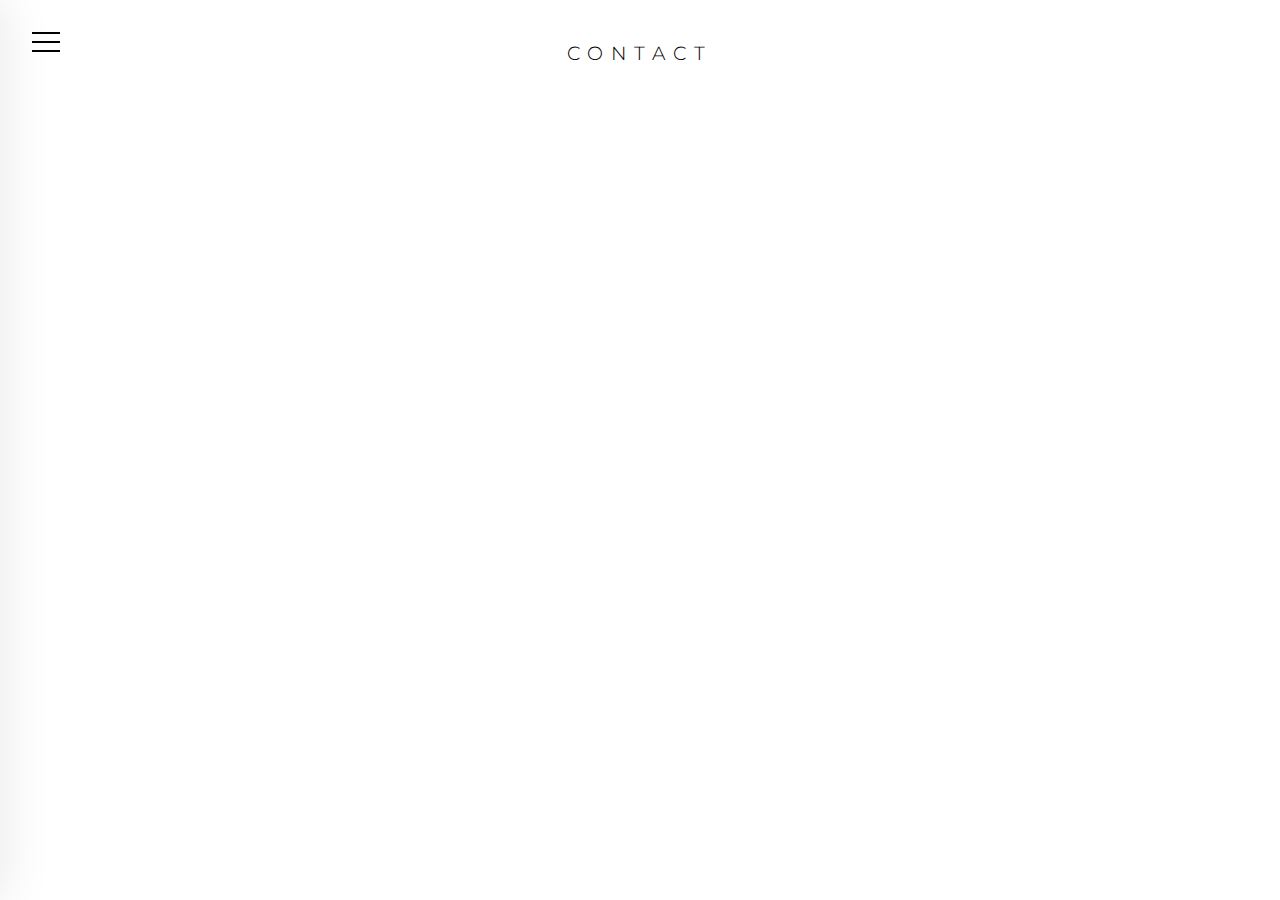
==== contact.html @ 6de10604 "Add files via upload" ====
<!DOCTYPE html>
<html lang="en">
<head>
    <meta charset="UTF-8">
    <meta name="viewport" content="width=device-width, initial-scale=1.0">
    <title>Contact - NIE</title>
    <link rel="stylesheet" href="styles.css">
    <link rel="preconnect" href="https://fonts.googleapis.com">
    <link rel="preconnect" href="https://fonts.gstatic.com" crossorigin>
    <link href="https://fonts.googleapis.com/css2?family=Montserrat:wght@200;300;400&display=swap" rel="stylesheet">
</head>
<body>
    <div class="burger-menu">
        <div class="burger-icon">
            <span></span>
            <span></span>
            <span></span>
        </div>
    </div>

    <nav class="side-menu">
        <div class="menu-items">
            <a href="index.html">Home</a>
            <a href="products.html">Collection</a>
            <a href="contact.html" class="active">Contact</a>
        </div>
    </nav>

    <main class="contact-page">
        <div class="contact-content">
            <h1>Contact</h1>
            <div class="contact-methods">
                <div class="contact-method">
                    <h2>WeChat</h2>
                    <p>NNIIEE001</p>
                </div>
                <div class="contact-method">
                    <h2>Taobao Store</h2>
                    <a href="https://shop473803271.world.taobao.com/" target="_blank" class="store-link">Visit Store</a>
                </div>
            </div>
        </div>
    </main>

    <script src="navigation.js"></script>
    <div class="page-title">Contact</div>
    <script src="cursor.js"></script>
</body>
</html>
---- styles.css ----
/* Base Styles */
:root {
    --background-color: #ffffff;
    --text-color: #000000;
    --grey-light: #f8f8f8;
    --grey-medium: #e0e0e0;
    --grey-dark: #333333;
    --transition: all 0.3s cubic-bezier(0.4, 0, 0.2, 1);
    --spacing: clamp(1rem, 5vw, 2rem);
    --header-height: 60px;
}

* {
    margin: 0;
    padding: 0;
    box-sizing: border-box;
}

body {
    font-family: 'Montserrat', sans-serif;
    line-height: 1.6;
    background-color: var(--background-color);
    color: var(--text-color);
    overflow-x: hidden;
}

/* Burger Menu */
.burger-menu {
    position: fixed;
    top: 1.5rem;
    left: 1.5rem;
    z-index: 1000;
    mix-blend-mode: difference;
    padding: 0.5rem;
}

.burger-icon {
    width: 28px;
    height: 20px;
    position: relative;
    cursor: pointer;
}

.burger-icon span {
    display: block;
    position: absolute;
    height: 2px;
    width: 100%;
    background: #fff;
    transition: var(--transition);
}

.burger-icon span:first-child { top: 0; }
.burger-icon span:nth-child(2) { top: 9px; }
.burger-icon span:last-child { bottom: 0; }

.burger-icon.active span:first-child {
    transform: rotate(45deg) translate(6px, 6px);
}

.burger-icon.active span:nth-child(2) {
    opacity: 0;
}

.burger-icon.active span:last-child {
    transform: rotate(-45deg) translate(6px, -6px);
}

/* Side Menu */
.side-menu {
    position: fixed;
    left: 0;
    top: 0;
    width: min(100vw, 300px);
    height: 100vh;
    background: var(--background-color);
    padding: calc(var(--header-height) + var(--spacing)) var(--spacing) var(--spacing);
    transform: translateX(-100%);
    transition: var(--transition);
    z-index: 999;
    box-shadow: 0 0 50px rgba(0,0,0,0.1);
}

.side-menu.active {
    transform: translateX(0);
    box-shadow: 0 0 50px rgba(0,0,0,0.1);
}

.menu-items {
    display: flex;
    flex-direction: column;
    gap: calc(var(--spacing) * 1.5);
}

.menu-items a {
    text-decoration: none;
    color: var(--text-color);
    font-size: 1rem;
    font-weight: 300;
    letter-spacing: 2px;
    text-transform: uppercase;
    transition: var(--transition);
    opacity: 0.7;
}

.menu-items a:hover,
.menu-items a.active {
    opacity: 1;
    padding-left: 10px;
}

/* Landing Page */
.landing {
    height: 100vh;
    display: flex;
    align-items: center;
    padding-left: 15vw;
    position: relative;
}

.brand {
    position: relative;
}

.brand h1 {
    font-size: clamp(3rem, 15vw, 8rem);
    font-weight: 200;
    letter-spacing: 0.5rem;
    margin-bottom: 1rem;
    line-height: 1;
}

.brand p {
    font-size: clamp(0.875rem, 2vw, 1rem);
    letter-spacing: 0.25rem;
    color: var(--grey-dark);
    font-weight: 300;
    text-transform: uppercase;
}

/* Products Grid */
.products-grid {
    max-width: 1800px;
    margin: 0 auto;
    padding: var(--spacing);
    display: grid;
    grid-template-columns: repeat(auto-fill, minmax(280px, 1fr));
    gap: 2rem;
}

.product-card {
    background: var(--grey-light);
    overflow: hidden;
    transition: var(--transition);
    position: relative;
}

.product-card img {
    width: 100%;
    aspect-ratio: 1;
    object-fit: cover;
    transition: var(--transition);
}

.product-card:hover img {
    transform: scale(1.05);
}

.product-info {
    padding: calc(var(--spacing) * 0.75);
    background: var(--background-color);
    display: flex;
    justify-content: space-between;
    align-items: flex-start;
}

.product-info h3 {
    font-weight: 300;
    font-size: 0.875rem;
    color: var(--text-color);
    margin-bottom: 0.5rem;
    line-height: 1.4;
}

.price-info {
    text-align: right;
}

.price {
    font-weight: 400;
    letter-spacing: 1px;
    display: block;
    margin-bottom: 0.25rem;
}

.sold {
    color: var(--grey-dark);
    font-size: 0.75rem;
    font-weight: 300;
}

/* Loading & Error States */
.loading,
.error {
    text-align: center;
    padding: calc(var(--spacing) * 2);
    color: var(--grey-dark);
    font-weight: 300;
    letter-spacing: 1px;
}

.error-link {
    display: inline-block;
    margin-top: var(--spacing);
    padding: 0.8rem 2rem;
    background: var(--text-color);
    color: var(--background-color);
    text-decoration: none;
    font-weight: 400;
    letter-spacing: 1px;
    transition: var(--transition);
}

.error-link:hover {
    opacity: 0.8;
}

/* Mobile Styles */
@media (max-width: 768px) {
    :root {
        --header-height: 50px;
        --spacing: 0.75rem;
    }

    .products-grid {
        grid-template-columns: repeat(2, 1fr);
        gap: var(--spacing);
        padding: var(--spacing);
        width: 100%;
    }

    .product-card {
        width: 100%;
    }

    .product-info {
        padding: 0.75rem;
    }

    .product-info h3 {
        font-size: 0.75rem;
        margin-bottom: 0.25rem;
    }

    .price {
        font-size: 0.8rem;
    }

    .sold {
        font-size: 0.65rem;
    }
}

@media (max-width: 480px) {
    :root {
        --spacing: 0.5rem;
    }

    .products-grid {
        padding: var(--spacing);
        gap: var(--spacing);
    }

    .product-info {
        padding: 0.5rem;
    }

    /* Keep two columns even on smallest screens */
    .products-grid {
        grid-template-columns: repeat(2, 1fr);
    }
}

/* Add this to ensure full width on iOS devices */
@supports (-webkit-touch-callout: none) {
    .products-grid {
        width: 100%;
        max-width: 100%;
    }
}

/* Collection Page Styles */
.collection-page {
    min-height: 100vh;
    padding-top: calc(var(--header-height) + var(--spacing) * 2);
}

.products-grid {
    max-width: 1800px;
    margin: 0 auto;
    padding: var(--spacing);
    display: grid;
    grid-template-columns: repeat(auto-fill, minmax(280px, 1fr));
    gap: 2rem;
}

.product-card {
    background: var(--background-color);
    transition: var(--transition);
    display: flex;
    flex-direction: column;
}

.product-card a {
    text-decoration: none;
    color: inherit;
    display: flex;
    flex-direction: column;
    height: 100%;
}

.product-card img {
    width: 100%;
    aspect-ratio: 1;
    object-fit: cover;
    display: block;
}

.product-info {
    padding: 1.25rem;
    display: flex;
    justify-content: space-between;
    align-items: flex-start;
    gap: 1rem;
    border-top: 1px solid var(--grey-light);
    flex: 1;
}

.product-details {
    flex: 1;
    min-width: 0; /* Prevents text overflow */
}

.product-info h3 {
    font-weight: 300;
    font-size: 0.9rem;
    margin-bottom: 0.5rem;
    line-height: 1.4;
    overflow: hidden;
    text-overflow: ellipsis;
    display: -webkit-box;
    -webkit-line-clamp: 2;
    line-clamp: 2;
    -webkit-box-orient: vertical;
}

.price-info {
    text-align: right;
    white-space: nowrap;
}

.price {
    font-weight: 400;
    display: block;
    margin-bottom: 0.25rem;
}

.sold {
    color: var(--grey-dark);
    font-size: 0.75rem;
}

/* Contact Page Styles */
.contact-page {
    min-height: 100vh;
    display: flex;
    align-items: center;
    justify-content: center;
    padding: calc(var(--header-height) * 2) var(--spacing) var(--spacing);
}

.contact-content {
    max-width: 800px;
    width: 100%;
    text-align: center;
}

.contact-content h1 {
    font-size: clamp(1.5rem, 5vw, 2.5rem);
    font-weight: 200;
    letter-spacing: 0.5rem;
    margin-bottom: clamp(2rem, 8vw, 4rem);
    text-transform: uppercase;
}

.contact-methods {
    display: grid;
    grid-template-columns: repeat(auto-fit, minmax(250px, 1fr));
    gap: clamp(1.5rem, 5vw, 2.5rem);
    padding: 0 var(--spacing);
}

.contact-method {
    padding: clamp(1.5rem, 5vw, 2.5rem);
    background: var(--grey-light);
    transition: var(--transition);
    border-radius: 2px;
    transition: transform 0.3s ease, background-color 0.3s ease;
}

.contact-method:hover {
    transform: translateY(-5px);
    box-shadow: 0 5px 15px rgba(0,0,0,0.1);
    background-color: var(--grey-medium);
}

.contact-method h2 {
    font-size: 1.2rem;
    font-weight: 300;
    margin-bottom: 1rem;
    letter-spacing: 2px;
}

.contact-method p {
    font-size: 1.1rem;
    color: var(--grey-dark);
    font-weight: 400;
}

.store-link {
    display: inline-block;
    padding: 0.8rem 2rem;
    background: var(--text-color);
    color: var(--background-color);
    text-decoration: none;
    font-weight: 300;
    letter-spacing: 1px;
    transition: var(--transition);
    position: relative;
    overflow: hidden;
}

.store-link::after {
    content: '';
    position: absolute;
    bottom: 0;
    left: 0;
    width: 100%;
    height: 1px;
    background-color: currentColor;
    transform: scaleX(0);
    transform-origin: right;
    transition: transform 0.3s ease;
}

.store-link:hover::after {
    transform: scaleX(1);
    transform-origin: left;
}

.store-link:hover {
    opacity: 0.8;
    transform: translateY(-2px);
}

/* Touch Device Optimizations */
@media (hover: none) {
    .product-card:hover {
        transform: none;
        box-shadow: none;
    }

    .contact-method:hover {
        transform: none;
        box-shadow: none;
    }

    .store-link:hover {
        transform: none;
    }

    .custom-cursor {
        display: none;
    }
}

/* Page Titles */
.page-title {
    position: fixed;
    top: calc(var(--header-height) / 2);
    left: 50%;
    transform: translateX(-50%);
    font-size: 1.2rem;
    font-weight: 300;
    letter-spacing: 0.5rem;
    text-transform: uppercase;
    color: var(--text-color);
    background-color: var(--background-color);
    padding: 0.5rem 1rem;
    z-index: 100;
    pointer-events: none;
}

/* Subtle hover effects */
.product-card {
    transition: transform 0.3s ease, opacity 0.3s ease;
}

.product-card:hover {
    opacity: 0.95;
}

.product-card img {
    transition: transform 0.5s ease;
}

.product-card:hover img {
    transform: scale(1.03);
}

/* Add smooth page transitions */
main {
    opacity: 0;
    animation: fadeIn 0.5s ease forwards;
}

@keyframes fadeIn {
    from { opacity: 0; transform: translateY(10px); }
    to { opacity: 1; transform: translateY(0); }
}

.view-collection {
    display: inline-block;
    margin-top: 2rem;
    padding: 1rem 2rem;
    border: 1px solid var(--text-color);
    color: var(--text-color);
    text-decoration: none;
    text-transform: uppercase;
    letter-spacing: 2px;
    font-size: 0.9rem;
    font-weight: 300;
    transition: var(--transition);
}

.view-collection:hover {
    background-color: var(--text-color);
    color: var(--background-color);
}

@media (max-width: 768px) {
    .view-collection {
        padding: 0.8rem 1.5rem;
        font-size: 0.8rem;
        margin-top: 1.5rem;
    }
}
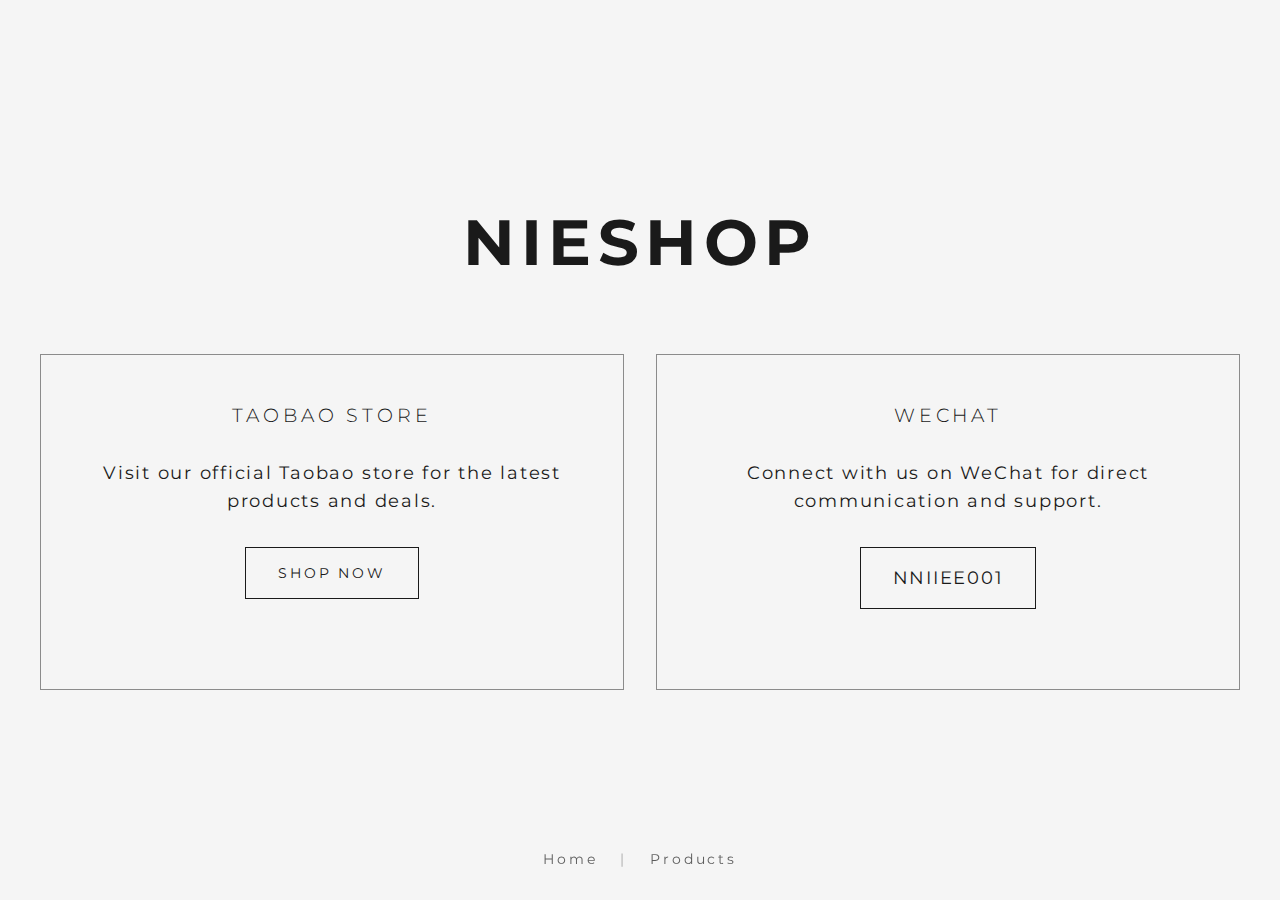
==== commit a4701a4e: "Add files via upload" ====
--- a/contact.html
+++ b/contact.html
@@ -3,47 +3,41 @@
 <head>
     <meta charset="UTF-8">
     <meta name="viewport" content="width=device-width, initial-scale=1.0">
-    <title>Contact - NIE</title>
+    <title>Contact - NIESHOP</title>
     <link rel="stylesheet" href="styles.css">
     <link rel="preconnect" href="https://fonts.googleapis.com">
     <link rel="preconnect" href="https://fonts.gstatic.com" crossorigin>
-    <link href="https://fonts.googleapis.com/css2?family=Montserrat:wght@200;300;400&display=swap" rel="stylesheet">
+    <link href="https://fonts.googleapis.com/css2?family=Montserrat:wght@200;300;400;700&display=swap" rel="stylesheet">
 </head>
 <body>
-    <div class="burger-menu">
-        <div class="burger-icon">
-            <span></span>
-            <span></span>
-            <span></span>
-        </div>
-    </div>
-
-    <nav class="side-menu">
-        <div class="menu-items">
-            <a href="index.html">Home</a>
-            <a href="products.html">Collection</a>
-            <a href="contact.html" class="active">Contact</a>
-        </div>
-    </nav>
-
+    <div class="noise-overlay"></div>
+    
     <main class="contact-page">
         <div class="contact-content">
-            <h1>Contact</h1>
+            <div class="contact-header">
+                <h1 class="brand-name">NIESHOP</h1>
+            </div>
+            
             <div class="contact-methods">
                 <div class="contact-method">
+                    <h2>Taobao Store</h2>
+                    <p>Visit our official Taobao store for the latest products and deals.</p>
+                    <a href="https://shop473803271.world.taobao.com/" target="_blank" class="contact-link">Shop Now</a>
+                </div>
+                
+                <div class="contact-method">
                     <h2>WeChat</h2>
-                    <p>NNIIEE001</p>
-                </div>
-                <div class="contact-method">
-                    <h2>Taobao Store</h2>
-                    <a href="https://shop473803271.world.taobao.com/" target="_blank" class="store-link">Visit Store</a>
+                    <p>Connect with us on WeChat for direct communication and support.</p>
+                    <p class="contact-link">NNIIEE001</p>
                 </div>
             </div>
         </div>
     </main>
 
-    <script src="navigation.js"></script>
-    <div class="page-title">Contact</div>
-    <script src="cursor.js"></script>
+    <div class="social-links">
+        <a href="index.html">Home</a>
+        <span class="separator">|</span>
+        <a href="products.html">Products</a>
+    </div>
 </body>
 </html> --- a/styles.css
+++ b/styles.css
@@ -1,15 +1,12 @@
+:root {
+    --background-color: #f5f5f5;
+    --text-color: #1a1a1a;
+    --accent-color: #8b8b8b;
+    --transition: all 0.3s cubic-bezier(0.4, 0, 0.2, 1);
+    --font-sans: 'Montserrat', sans-serif;
+}
+
 /* Base Styles */
-:root {
-    --background-color: #ffffff;
-    --text-color: #000000;
-    --grey-light: #f8f8f8;
-    --grey-medium: #e0e0e0;
-    --grey-dark: #333333;
-    --transition: all 0.3s cubic-bezier(0.4, 0, 0.2, 1);
-    --spacing: clamp(1rem, 5vw, 2rem);
-    --header-height: 60px;
-}
-
 * {
     margin: 0;
     padding: 0;
@@ -17,142 +14,296 @@
 }
 
 body {
-    font-family: 'Montserrat', sans-serif;
-    line-height: 1.6;
+    font-family: var(--font-sans);
     background-color: var(--background-color);
     color: var(--text-color);
-    overflow-x: hidden;
-}
-
-/* Burger Menu */
-.burger-menu {
+    position: relative;
+    overflow-y: auto;
+    min-height: 100vh;
+}
+
+.noise-overlay {
     position: fixed;
-    top: 1.5rem;
-    left: 1.5rem;
-    z-index: 1000;
-    mix-blend-mode: difference;
-    padding: 0.5rem;
-}
-
-.burger-icon {
-    width: 28px;
-    height: 20px;
-    position: relative;
-    cursor: pointer;
-}
-
-.burger-icon span {
-    display: block;
-    position: absolute;
-    height: 2px;
-    width: 100%;
-    background: #fff;
-    transition: var(--transition);
-}
-
-.burger-icon span:first-child { top: 0; }
-.burger-icon span:nth-child(2) { top: 9px; }
-.burger-icon span:last-child { bottom: 0; }
-
-.burger-icon.active span:first-child {
-    transform: rotate(45deg) translate(6px, 6px);
-}
-
-.burger-icon.active span:nth-child(2) {
-    opacity: 0;
-}
-
-.burger-icon.active span:last-child {
-    transform: rotate(-45deg) translate(6px, -6px);
-}
-
-/* Side Menu */
-.side-menu {
-    position: fixed;
+    top: 0;
     left: 0;
-    top: 0;
-    width: min(100vw, 300px);
+    right: 0;
+    bottom: 0;
+    background-image: url('[data-uri]* your noise texture base64 */');
+    opacity: 0.03;
+    pointer-events: none;
+    z-index: 1;
+}
+
+/* Centered Layout */
+.centered-layout {
+    display: flex;
+    flex-direction: column;
+    justify-content: center;
+    align-items: center;
     height: 100vh;
-    background: var(--background-color);
-    padding: calc(var(--header-height) + var(--spacing)) var(--spacing) var(--spacing);
-    transform: translateX(-100%);
-    transition: var(--transition);
-    z-index: 999;
-    box-shadow: 0 0 50px rgba(0,0,0,0.1);
-}
-
-.side-menu.active {
-    transform: translateX(0);
-    box-shadow: 0 0 50px rgba(0,0,0,0.1);
-}
-
-.menu-items {
-    display: flex;
-    flex-direction: column;
-    gap: calc(var(--spacing) * 1.5);
-}
-
-.menu-items a {
-    text-decoration: none;
-    color: var(--text-color);
-    font-size: 1rem;
-    font-weight: 300;
-    letter-spacing: 2px;
-    text-transform: uppercase;
-    transition: var(--transition);
-    opacity: 0.7;
-}
-
-.menu-items a:hover,
-.menu-items a.active {
-    opacity: 1;
-    padding-left: 10px;
-}
-
-/* Landing Page */
-.landing {
-    height: 100vh;
-    display: flex;
-    align-items: center;
-    padding-left: 15vw;
-    position: relative;
-}
-
-.brand {
-    position: relative;
-}
-
-.brand h1 {
-    font-size: clamp(3rem, 15vw, 8rem);
-    font-weight: 200;
-    letter-spacing: 0.5rem;
+    padding: 2rem;
+}
+
+/* Main Menu */
+.main-menu {
+    text-align: center;
+    animation: fadeIn 1s ease-out;
+    padding: 0 1rem;
+}
+
+.brand-name {
+    font-size: clamp(4rem, 15vw, 12rem);
+    font-weight: 700;
+    letter-spacing: 0.1em;
     margin-bottom: 1rem;
     line-height: 1;
 }
 
-.brand p {
-    font-size: clamp(0.875rem, 2vw, 1rem);
-    letter-spacing: 0.25rem;
-    color: var(--grey-dark);
+.menu-items {
+    display: flex;
+    flex-direction: column;
+    gap: 1rem;
+    margin-top: 2rem;
+}
+
+.menu-items a {
+    color: var(--text-color);
+    text-decoration: none;
+    font-size: clamp(0.9rem, 2.5vw, 1.2rem);
+    letter-spacing: 0.2em;
     font-weight: 300;
     text-transform: uppercase;
-}
-
-/* Products Grid */
+    transition: var(--transition);
+    position: relative;
+    padding: 0.75rem;
+}
+
+.menu-items a::after {
+    content: '';
+    position: absolute;
+    bottom: 0;
+    left: 50%;
+    width: 0;
+    height: 1px;
+    background-color: var(--text-color);
+    transition: var(--transition);
+    transform: translateX(-50%);
+}
+
+.menu-items a:hover::after {
+    width: 100%;
+}
+
+/* Social Links */
+.social-links {
+    position: fixed;
+    bottom: 2rem;
+    left: 50%;
+    transform: translateX(-50%);
+    font-size: 0.9rem;
+    letter-spacing: 0.2em;
+    opacity: 0.7;
+    animation: fadeInSocial 1s ease-out 0.5s backwards;
+    text-align: center;
+    width: auto;
+    white-space: nowrap;
+}
+
+/* Add new animation specifically for social links */
+@keyframes fadeInSocial {
+    from {
+        opacity: 0;
+        transform: translateX(-50%) translateY(20px);
+    }
+    to {
+        opacity: 0.7;
+        transform: translateX(-50%) translateY(0);
+    }
+}
+
+.social-links a {
+    color: var(--text-color);
+    text-decoration: none;
+    transition: var(--transition);
+    padding: 0 1rem;
+}
+
+.social-links a:hover {
+    opacity: 1;
+}
+
+.separator {
+    color: var(--accent-color);
+}
+
+/* Animations */
+@keyframes fadeIn {
+    from {
+        opacity: 0;
+        transform: translateY(20px);
+    }
+    to {
+        opacity: 1;
+        transform: translateY(0);
+    }
+}
+
+/* Mobile Responsive */
+@media (max-width: 768px) {
+    .brand-name {
+        font-size: clamp(3rem, 12vw, 4rem);
+        margin-bottom: 0.5rem;
+    }
+
+    .menu-items {
+        gap: 0.75rem;
+        margin-top: 1.5rem;
+    }
+
+    .menu-items a {
+        font-size: 1rem;
+        padding: 0.5rem;
+    }
+
+    .social-links {
+        padding: 0 1rem;
+        font-size: 0.8rem;
+        bottom: 1rem;
+        width: 100%;
+        text-align: center;
+    }
+}
+
+@media (max-width: 480px) {
+    .brand-name {
+        font-size: clamp(2.5rem, 10vw, 3rem);
+    }
+
+    .menu-items a {
+        font-size: 0.9rem;
+    }
+
+    .social-links {
+        font-size: 0.75rem;
+    }
+
+    .social-links a {
+        padding: 0 0.5rem;
+    }
+}
+
+/* Add better touch area for mobile */
+@media (hover: none) {
+    .menu-items a {
+        padding: 0.75rem;
+    }
+
+    .header-nav a {
+        padding: 0.5rem;
+    }
+
+    .store-link {
+        padding: 1rem 1.5rem;
+    }
+}
+
+/* Products Page Header */
+.products-header {
+    position: fixed;
+    top: 0;
+    left: 0;
+    width: 100%;
+    padding: 1.5rem 1rem;
+    display: flex;
+    flex-direction: column;
+    align-items: center;
+    gap: 1rem;
+    z-index: 10;
+    background: var(--background-color);
+}
+
+.products-header .brand-name {
+    font-size: clamp(1.2rem, 2.5vw, 1.8rem);
+    font-weight: 700;
+    text-decoration: none;
+    color: var(--text-color);
+    letter-spacing: 0.1em;
+}
+
+.header-nav {
+    display: flex;
+    gap: 2rem;
+    justify-content: center;
+}
+
+.header-nav a {
+    color: var(--text-color);
+    text-decoration: none;
+    font-size: 1rem;
+    letter-spacing: 0.2em;
+    font-weight: 300;
+    text-transform: uppercase;
+    transition: var(--transition);
+    position: relative;
+    opacity: 0.7;
+    padding: 0.5rem 1rem;
+}
+
+.header-nav a:hover,
+.header-nav a.active {
+    opacity: 1;
+}
+
+.header-nav a::after {
+    content: '';
+    position: absolute;
+    bottom: -5px;
+    left: 0;
+    width: 100%;
+    height: 1px;
+    background-color: var(--text-color);
+    transform: scaleX(0);
+    transition: var(--transition);
+}
+
+.header-nav a:hover::after,
+.header-nav a.active::after {
+    transform: scaleX(1);
+}
+
+/* Products Grid Layout */
+.products-page {
+    padding: 120px 5vw 2rem 5vw;
+    min-height: 100vh;
+    overflow-y: auto;
+}
+
 .products-grid {
+    display: grid;
+    grid-template-columns: repeat(3, 1fr);
+    gap: 2rem;
     max-width: 1800px;
     margin: 0 auto;
-    padding: var(--spacing);
-    display: grid;
-    grid-template-columns: repeat(auto-fill, minmax(280px, 1fr));
-    gap: 2rem;
+    width: 100%;
 }
 
 .product-card {
-    background: var(--grey-light);
+    position: relative;
+    background: var(--background-color);
+    transition: var(--transition);
+    aspect-ratio: 1/1.3;
+    display: flex;
+    flex-direction: column;
+    width: 100%;
     overflow: hidden;
-    transition: var(--transition);
-    position: relative;
+}
+
+.product-card a {
+    text-decoration: none;
+    color: var(--text-color);
+    height: 100%;
+    display: flex;
+    flex-direction: column;
 }
 
 .product-card img {
@@ -162,396 +313,445 @@
     transition: var(--transition);
 }
 
-.product-card:hover img {
-    transform: scale(1.05);
-}
-
 .product-info {
-    padding: calc(var(--spacing) * 0.75);
-    background: var(--background-color);
+    padding: 0.75rem;
     display: flex;
     justify-content: space-between;
-    align-items: flex-start;
-}
-
-.product-info h3 {
+    width: 100%;
+    gap: 1rem;
+}
+
+.product-details {
+    flex: 1;
+    min-width: 0;
+}
+
+.product-details h3 {
     font-weight: 300;
-    font-size: 0.875rem;
-    color: var(--text-color);
+    font-size: 0.9rem;
+    letter-spacing: 0.05em;
     margin-bottom: 0.5rem;
     line-height: 1.4;
+    display: -webkit-box;
+    -webkit-line-clamp: 2;
+    -webkit-box-orient: vertical;
+    overflow: hidden;
+    word-break: break-word;
 }
 
 .price-info {
     text-align: right;
+    flex-shrink: 0;
+    min-width: fit-content;
 }
 
 .price {
     font-weight: 400;
-    letter-spacing: 1px;
+    font-size: 0.9rem;
+    letter-spacing: 0.05em;
+    white-space: nowrap;
+}
+
+.sold {
     display: block;
-    margin-bottom: 0.25rem;
-}
-
-.sold {
-    color: var(--grey-dark);
-    font-size: 0.75rem;
-    font-weight: 300;
-}
-
-/* Loading & Error States */
-.loading,
+    font-size: 0.8rem;
+    color: var(--accent-color);
+    margin-top: 0.25rem;
+    white-space: nowrap;
+}
+
+/* Loading State */
+.loading {
+    text-align: center;
+    padding: 4rem;
+    font-size: 1rem;
+    letter-spacing: 0.2em;
+    color: var(--accent-color);
+}
+
+/* Error State */
 .error {
     text-align: center;
-    padding: calc(var(--spacing) * 2);
-    color: var(--grey-dark);
-    font-weight: 300;
-    letter-spacing: 1px;
+    padding: 4rem;
+}
+
+.error p {
+    font-size: 1rem;
+    letter-spacing: 0.1em;
+    color: var(--accent-color);
+    margin-bottom: 2rem;
 }
 
 .error-link {
     display: inline-block;
-    margin-top: var(--spacing);
-    padding: 0.8rem 2rem;
+    padding: 1rem 2rem;
+    border: 1px solid var(--text-color);
+    color: var(--text-color);
+    text-decoration: none;
+    font-size: 0.9rem;
+    letter-spacing: 0.2em;
+    transition: var(--transition);
+}
+
+.error-link:hover {
     background: var(--text-color);
     color: var(--background-color);
-    text-decoration: none;
-    font-weight: 400;
-    letter-spacing: 1px;
-    transition: var(--transition);
-}
-
-.error-link:hover {
-    opacity: 0.8;
-}
-
-/* Mobile Styles */
+}
+
+/* Mobile Responsive Adjustments */
 @media (max-width: 768px) {
-    :root {
-        --header-height: 50px;
-        --spacing: 0.75rem;
+    .products-page {
+        padding: 70px 4vw 1rem 4vw;
+        height: 100vh;
+        overflow: auto;
+        scroll-snap-type: y mandatory;
+        -webkit-overflow-scrolling: touch;
     }
 
     .products-grid {
-        grid-template-columns: repeat(2, 1fr);
-        gap: var(--spacing);
-        padding: var(--spacing);
+        display: flex;
+        flex-direction: column;
+        gap: 0;
+    }
+
+    .product-card {
+        scroll-snap-align: start;
+        scroll-snap-stop: always;
+        height: calc(100vh - 70px);
+        aspect-ratio: auto;
+        margin-bottom: 0;
+    }
+
+    .product-card a {
+        height: 100%;
+    }
+
+    .product-card img {
+        height: 75%;
         width: 100%;
-    }
-
-    .product-card {
-        width: 100%;
+        object-fit: cover;
+    }
+
+    .product-info {
+        height: 25%;
+        padding: 1rem;
+        align-items: flex-start;
+    }
+
+    .product-details h3 {
+        font-size: 1rem;
+        margin-bottom: 0.5rem;
+    }
+
+    .price {
+        font-size: 1rem;
+    }
+
+    .sold {
+        font-size: 0.9rem;
+    }
+}
+
+@media (max-width: 480px) {
+    .products-page {
+        padding: 70px 3vw 0 3vw;
     }
 
     .product-info {
         padding: 0.75rem;
     }
 
-    .product-info h3 {
-        font-size: 0.75rem;
-        margin-bottom: 0.25rem;
+    .product-details h3 {
+        font-size: 0.9rem;
     }
 
     .price {
+        font-size: 0.9rem;
+    }
+
+    .sold {
         font-size: 0.8rem;
     }
-
-    .sold {
-        font-size: 0.65rem;
-    }
-}
-
-@media (max-width: 480px) {
-    :root {
-        --spacing: 0.5rem;
-    }
-
+}
+
+/* Touch Device Optimizations */
+@media (hover: none) {
     .products-grid {
-        padding: var(--spacing);
-        gap: var(--spacing);
-    }
-
-    .product-info {
-        padding: 0.5rem;
-    }
-
-    /* Keep two columns even on smallest screens */
+        scrollbar-width: none;
+        -ms-overflow-style: none;
+    }
+
+    .products-grid::-webkit-scrollbar {
+        display: none;
+    }
+
+    .product-card {
+        transform: translateZ(0);
+        -webkit-tap-highlight-color: transparent;
+    }
+
+    .product-card:active {
+        opacity: 0.8;
+    }
+}
+
+/* Dynamic grid for larger screens */
+@media (min-width: 769px) {
     .products-grid {
-        grid-template-columns: repeat(2, 1fr);
-    }
-}
-
-/* Add this to ensure full width on iOS devices */
-@supports (-webkit-touch-callout: none) {
-    .products-grid {
-        width: 100%;
-        max-width: 100%;
-    }
-}
-
-/* Collection Page Styles */
-.collection-page {
-    min-height: 100vh;
-    padding-top: calc(var(--header-height) + var(--spacing) * 2);
-}
-
-.products-grid {
-    max-width: 1800px;
-    margin: 0 auto;
-    padding: var(--spacing);
-    display: grid;
-    grid-template-columns: repeat(auto-fill, minmax(280px, 1fr));
-    gap: 2rem;
-}
-
-.product-card {
-    background: var(--background-color);
-    transition: var(--transition);
-    display: flex;
-    flex-direction: column;
-}
-
-.product-card a {
-    text-decoration: none;
-    color: inherit;
-    display: flex;
-    flex-direction: column;
-    height: 100%;
-}
-
-.product-card img {
-    width: 100%;
-    aspect-ratio: 1;
-    object-fit: cover;
-    display: block;
-}
-
-.product-info {
-    padding: 1.25rem;
-    display: flex;
-    justify-content: space-between;
-    align-items: flex-start;
-    gap: 1rem;
-    border-top: 1px solid var(--grey-light);
-    flex: 1;
-}
-
-.product-details {
-    flex: 1;
-    min-width: 0; /* Prevents text overflow */
-}
-
-.product-info h3 {
-    font-weight: 300;
-    font-size: 0.9rem;
-    margin-bottom: 0.5rem;
-    line-height: 1.4;
-    overflow: hidden;
-    text-overflow: ellipsis;
-    display: -webkit-box;
-    -webkit-line-clamp: 2;
-    line-clamp: 2;
-    -webkit-box-orient: vertical;
-}
-
-.price-info {
-    text-align: right;
-    white-space: nowrap;
-}
-
-.price {
-    font-weight: 400;
-    display: block;
-    margin-bottom: 0.25rem;
-}
-
-.sold {
-    color: var(--grey-dark);
-    font-size: 0.75rem;
+        grid-template-columns: repeat(auto-fit, minmax(300px, 1fr));
+    }
+
+    @media (min-width: 1200px) {
+        .products-grid {
+            grid-template-columns: repeat(auto-fit, minmax(350px, 1fr));
+        }
+    }
+
+    @media (min-width: 1600px) {
+        .products-grid {
+            grid-template-columns: repeat(auto-fit, minmax(400px, 1fr));
+        }
+    }
 }
 
 /* Contact Page Styles */
 .contact-page {
     min-height: 100vh;
     display: flex;
+    justify-content: center;
     align-items: center;
-    justify-content: center;
-    padding: calc(var(--header-height) * 2) var(--spacing) var(--spacing);
+    padding: 2rem;
+    position: relative;
 }
 
 .contact-content {
-    max-width: 800px;
-    width: 100%;
+    max-width: 1200px;
+    width: 100%;
+    display: flex;
+    flex-direction: column;
+    gap: 4rem;
+    animation: fadeIn 1s ease-out;
+}
+
+.contact-header {
     text-align: center;
 }
 
-.contact-content h1 {
-    font-size: clamp(1.5rem, 5vw, 2.5rem);
-    font-weight: 200;
-    letter-spacing: 0.5rem;
-    margin-bottom: clamp(2rem, 8vw, 4rem);
-    text-transform: uppercase;
+.contact-header .brand-name {
+    font-size: clamp(2rem, 8vw, 4rem);
+    font-weight: 700;
+    letter-spacing: 0.1em;
+    margin-bottom: 1rem;
 }
 
 .contact-methods {
     display: grid;
-    grid-template-columns: repeat(auto-fit, minmax(250px, 1fr));
-    gap: clamp(1.5rem, 5vw, 2.5rem);
-    padding: 0 var(--spacing);
+    grid-template-columns: repeat(auto-fit, minmax(300px, 1fr));
+    gap: 2rem;
 }
 
 .contact-method {
-    padding: clamp(1.5rem, 5vw, 2.5rem);
-    background: var(--grey-light);
-    transition: var(--transition);
-    border-radius: 2px;
-    transition: transform 0.3s ease, background-color 0.3s ease;
+    text-align: center;
+    padding: 3rem 2rem;
+    background: transparent;
+    border: 1px solid var(--accent-color);
+    transition: var(--transition);
 }
 
 .contact-method:hover {
     transform: translateY(-5px);
-    box-shadow: 0 5px 15px rgba(0,0,0,0.1);
-    background-color: var(--grey-medium);
 }
 
 .contact-method h2 {
     font-size: 1.2rem;
     font-weight: 300;
-    margin-bottom: 1rem;
-    letter-spacing: 2px;
+    letter-spacing: 0.2em;
+    margin-bottom: 2rem;
+    text-transform: uppercase;
 }
 
 .contact-method p {
     font-size: 1.1rem;
-    color: var(--grey-dark);
-    font-weight: 400;
-}
-
-.store-link {
+    letter-spacing: 0.1em;
+    line-height: 1.6;
+    margin-bottom: 2rem;
+}
+
+.contact-link {
     display: inline-block;
-    padding: 0.8rem 2rem;
+    padding: 1rem 2rem;
+    border: 1px solid var(--text-color);
+    color: var(--text-color);
+    text-decoration: none;
+    font-size: 0.9rem;
+    letter-spacing: 0.2em;
+    transition: var(--transition);
+    text-transform: uppercase;
+}
+
+.contact-link:hover {
     background: var(--text-color);
     color: var(--background-color);
+}
+
+/* Mobile Responsive Contact Page */
+@media (max-width: 768px) {
+    .contact-page {
+        padding: 4rem 1rem;
+    }
+
+    .contact-content {
+        gap: 3rem;
+    }
+
+    .contact-methods {
+        gap: 1.5rem;
+    }
+
+    .contact-method {
+        padding: 2rem 1.5rem;
+    }
+
+    .contact-method h2 {
+        font-size: 1rem;
+        margin-bottom: 1.5rem;
+    }
+
+    .contact-method p {
+        font-size: 0.9rem;
+        margin-bottom: 1.5rem;
+    }
+
+    .contact-link {
+        padding: 0.8rem 1.5rem;
+        font-size: 0.8rem;
+    }
+}
+
+@media (max-width: 480px) {
+    .contact-page {
+        padding: 3rem 1rem;
+    }
+
+    .contact-content {
+        gap: 2rem;
+    }
+
+    .contact-methods {
+        grid-template-columns: 1fr;
+    }
+
+    .contact-method {
+        padding: 1.5rem 1rem;
+    }
+}
+
+/* Touch device optimization for contact page */
+@media (hover: none) {
+    .contact-method {
+        transform: none;
+    }
+
+    .contact-method:active {
+        opacity: 0.8;
+    }
+
+    .contact-link {
+        padding: 1rem 2rem;
+    }
+}
+
+/* Home Page Specific Styles */
+.home-page {
+    height: 100vh;
+    display: flex;
+    justify-content: center;
+    align-items: center;
+    overflow: hidden;
+}
+
+.center-content {
+    text-align: center;
+    animation: fadeIn 1s ease-out;
+}
+
+.main-title {
+    font-size: clamp(4rem, 15vw, 12rem);
+    font-weight: 700;
+    letter-spacing: 0.1em;
+    margin-bottom: 2rem;
+    line-height: 1;
+}
+
+.main-title span {
+    font-weight: 200;
+}
+
+.main-nav {
+    display: flex;
+    flex-direction: column;
+    gap: 1rem;
+    margin-top: 2rem;
+}
+
+.main-nav a {
+    color: var(--text-color);
     text-decoration: none;
+    font-size: clamp(0.9rem, 2.5vw, 1.2rem);
+    letter-spacing: 0.2em;
     font-weight: 300;
-    letter-spacing: 1px;
+    text-transform: uppercase;
     transition: var(--transition);
     position: relative;
-    overflow: hidden;
-}
-
-.store-link::after {
+    padding: 0.75rem;
+}
+
+.main-nav a::after {
     content: '';
     position: absolute;
     bottom: 0;
-    left: 0;
-    width: 100%;
+    left: 50%;
+    width: 0;
     height: 1px;
-    background-color: currentColor;
-    transform: scaleX(0);
-    transform-origin: right;
-    transition: transform 0.3s ease;
-}
-
-.store-link:hover::after {
-    transform: scaleX(1);
-    transform-origin: left;
-}
-
-.store-link:hover {
-    opacity: 0.8;
-    transform: translateY(-2px);
-}
-
-/* Touch Device Optimizations */
+    background-color: var(--text-color);
+    transition: var(--transition);
+    transform: translateX(-50%);
+}
+
+.main-nav a:hover::after {
+    width: 100%;
+}
+
+/* Mobile Responsive for Home Page */
+@media (max-width: 768px) {
+    .main-title {
+        font-size: clamp(3rem, 12vw, 4rem);
+        margin-bottom: 1.5rem;
+    }
+
+    .main-nav {
+        gap: 0.75rem;
+    }
+
+    .main-nav a {
+        font-size: 1rem;
+        padding: 0.5rem;
+    }
+}
+
+@media (max-width: 480px) {
+    .main-title {
+        font-size: clamp(2.5rem, 10vw, 3rem);
+    }
+
+    .main-nav a {
+        font-size: 0.9rem;
+    }
+}
+
+/* Touch device optimization for home page */
 @media (hover: none) {
-    .product-card:hover {
-        transform: none;
-        box-shadow: none;
-    }
-
-    .contact-method:hover {
-        transform: none;
-        box-shadow: none;
-    }
-
-    .store-link:hover {
-        transform: none;
-    }
-
-    .custom-cursor {
-        display: none;
-    }
-}
-
-/* Page Titles */
-.page-title {
-    position: fixed;
-    top: calc(var(--header-height) / 2);
-    left: 50%;
-    transform: translateX(-50%);
-    font-size: 1.2rem;
-    font-weight: 300;
-    letter-spacing: 0.5rem;
-    text-transform: uppercase;
-    color: var(--text-color);
-    background-color: var(--background-color);
-    padding: 0.5rem 1rem;
-    z-index: 100;
-    pointer-events: none;
-}
-
-/* Subtle hover effects */
-.product-card {
-    transition: transform 0.3s ease, opacity 0.3s ease;
-}
-
-.product-card:hover {
-    opacity: 0.95;
-}
-
-.product-card img {
-    transition: transform 0.5s ease;
-}
-
-.product-card:hover img {
-    transform: scale(1.03);
-}
-
-/* Add smooth page transitions */
-main {
-    opacity: 0;
-    animation: fadeIn 0.5s ease forwards;
-}
-
-@keyframes fadeIn {
-    from { opacity: 0; transform: translateY(10px); }
-    to { opacity: 1; transform: translateY(0); }
-}
-
-.view-collection {
-    display: inline-block;
-    margin-top: 2rem;
-    padding: 1rem 2rem;
-    border: 1px solid var(--text-color);
-    color: var(--text-color);
-    text-decoration: none;
-    text-transform: uppercase;
-    letter-spacing: 2px;
-    font-size: 0.9rem;
-    font-weight: 300;
-    transition: var(--transition);
-}
-
-.view-collection:hover {
-    background-color: var(--text-color);
-    color: var(--background-color);
-}
-
-@media (max-width: 768px) {
-    .view-collection {
-        padding: 0.8rem 1.5rem;
-        font-size: 0.8rem;
-        margin-top: 1.5rem;
+    .main-nav a {
+        padding: 0.75rem;
     }
 } 